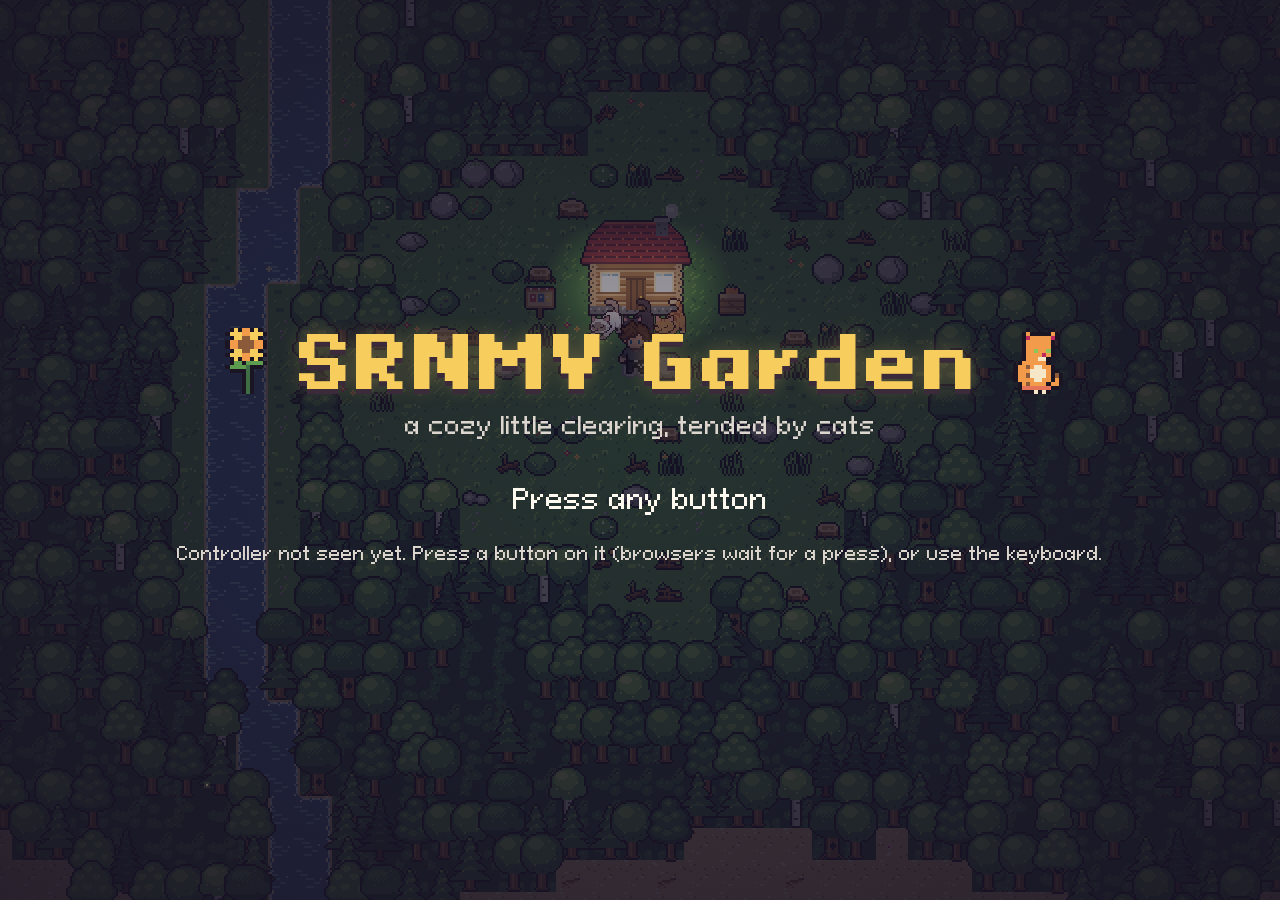
==== index.html @ e8fd150c "Fishing rod tool (needed to cast off the dock); every tool upgrades Basic -> Copper -> Silver -> Gol" ====
<!doctype html>
<html lang="en">
<head>
  <meta charset="utf-8">
  <meta name="viewport" content="width=device-width, initial-scale=1">
  <title>SRNMV Garden</title>
  <meta name="description" content="A cozy always-on gardening idle game tended by cats.">
  <meta name="theme-color" content="#1a1423">
  <link rel="icon" href="data:image/svg+xml,%3Csvg xmlns='http://www.w3.org/2000/svg' viewBox='0 0 16 16'%3E%3Crect width='16' height='16' fill='%235d9b4f'/%3E%3Ccircle cx='8' cy='6' r='4' fill='%23f7cd5d'/%3E%3Crect x='7' y='9' width='2' height='6' fill='%233f6e46'/%3E%3C/svg%3E">
  <link rel="preload" href="fonts/PixeloidSans.ttf" as="font" type="font/ttf" crossorigin>
  <!--version:start-->
  <meta name="game-version" content="2026.11.17-0043">
  <link rel="stylesheet" href="css/style.css?v=2026.11.17-0043">
  <script type="importmap">{"imports":{"./js/audio.js":"./js/audio.js?v=2026.11.17-0043","./js/bugs.js":"./js/bugs.js?v=2026.11.17-0043","./js/catbrain.js":"./js/catbrain.js?v=2026.11.17-0043","./js/cats.js":"./js/cats.js?v=2026.11.17-0043","./js/data.js":"./js/data.js?v=2026.11.17-0043","./js/daytime.js":"./js/daytime.js?v=2026.11.17-0043","./js/decorations.js":"./js/decorations.js?v=2026.11.17-0043","./js/economy.js":"./js/economy.js?v=2026.11.17-0043","./js/farm.js":"./js/farm.js?v=2026.11.17-0043","./js/fishing.js":"./js/fishing.js?v=2026.11.17-0043","./js/game.js":"./js/game.js?v=2026.11.17-0043","./js/input.js":"./js/input.js?v=2026.11.17-0043","./js/interior.js":"./js/interior.js?v=2026.11.17-0043","./js/inventory.js":"./js/inventory.js?v=2026.11.17-0043","./js/jobs.js":"./js/jobs.js?v=2026.11.17-0043","./js/main.js":"./js/main.js?v=2026.11.17-0043","./js/menus.js":"./js/menus.js?v=2026.11.17-0043","./js/modes.js":"./js/modes.js?v=2026.11.17-0043","./js/orchard.js":"./js/orchard.js?v=2026.11.17-0043","./js/particles.js":"./js/particles.js?v=2026.11.17-0043","./js/player.js":"./js/player.js?v=2026.11.17-0043","./js/render.js":"./js/render.js?v=2026.11.17-0043","./js/spirits.js":"./js/spirits.js?v=2026.11.17-0043","./js/sprites.js":"./js/sprites.js?v=2026.11.17-0043","./js/state.js":"./js/state.js?v=2026.11.17-0043","./js/tools.js":"./js/tools.js?v=2026.11.17-0043","./js/ui.js":"./js/ui.js?v=2026.11.17-0043","./js/weather.js":"./js/weather.js?v=2026.11.17-0043","./js/workshop.js":"./js/workshop.js?v=2026.11.17-0043","./js/world.js":"./js/world.js?v=2026.11.17-0043"}}</script>
  <!--version:end-->
</head>
<body>
  <div id="game">
    <canvas id="screen"></canvas>
    <div id="ui">
      <div id="hud" class="hidden">
        <div id="hud-res" class="panel hud-tl"></div>
        <div id="hud-clock" class="panel hud-tr"></div>
        <div id="hud-tool" class="panel hud-bl"></div>
        <div id="hud-cats" class="panel hud-br"></div>
      </div>
      <div id="toasts"></div>
      <div id="banner" class="panel"></div>
      <div id="modepanel" class="panel"></div>
      <div id="tooltip" class="panel"></div>
      <div id="menus"></div>
      <div id="card"></div>
      <div id="title" class="show"><div class="title-box"><h1>SRNMV Garden</h1><p class="press">Loading...</p></div></div>
      <div id="padtest" class="panel"></div>
    </div>
  </div>
  <script type="module" src="js/main.js?v=2026.11.17-0043"></script>
</body>
</html>
---- css/style.css ----
@font-face { font-family: 'Pixeloid Sans'; src: url('../fonts/PixeloidSans.ttf') format('truetype'); font-weight: 400; font-display: block; }
@font-face { font-family: 'Pixeloid Sans'; src: url('../fonts/PixeloidSans-Bold.ttf') format('truetype'); font-weight: 700; font-display: block; }
:root {
  --ink: #fffaf0; --muted: #dcd6cf; --panel: rgba(30, 22, 38, 0.88); --edge: #8a5a3b; --edge2: #e0b98a;
  --hi: #f7cd5d; --good: #8cc65a; --bad: #e5735a; --blue: #7fb3d5;
  --common: #b3aeb0; --uncommon: #8cc65a; --rare: #7fb3d5; --legendary: #f29b4b; --mystical: #c89bd8;
}
* { box-sizing: border-box; }
html { font-size: clamp(13px, 2.15vh, 48px); }
html, body { margin: 0; height: 100%; background: #1a1423; color: var(--ink); overflow: hidden; }
body { font-family: 'Pixeloid Sans', ui-monospace, 'Courier New', monospace; line-height: 1.25; -webkit-font-smoothing: antialiased; user-select: none; }
#game { position: fixed; inset: 0; display: grid; place-items: center; }
#screen { image-rendering: pixelated; image-rendering: crisp-edges; display: block; }
#ui { position: fixed; inset: 0; pointer-events: none; }
b { color: var(--hi); font-weight: 700; }
small { display: block; color: var(--muted); font-size: 0.78em; }
.muted { color: var(--muted); }

.panel { background: var(--panel); border: 0.14rem solid var(--edge); box-shadow: 0 0 0 0.14rem rgba(26, 20, 35, 0.6), 0 0.4rem 1rem rgba(0, 0, 0, 0.35); border-radius: 0.45rem; padding: 0.45rem 0.7rem; }
.ico { width: 1.5em; height: 1.5em; object-fit: contain; image-rendering: pixelated; vertical-align: middle; flex: none; }
.ico.sm { width: 1.05em; height: 1.05em; }
.ico.big { width: 2.6em; height: 2.6em; }
.ico.huge { width: 7em; height: 7em; }
.ico.logo { width: 3.4em; height: 3.4em; }
.ico.portrait { width: 1.9em; height: 1.9em; }
.ico.portrait.tall { width: 1.6em; height: 2.4em; }

/* button glyphs */
.btn { display: inline-flex; align-items: center; justify-content: center; min-width: 1.35em; height: 1.35em; padding: 0 0.25em; border-radius: 0.7em; font-size: 0.8em; font-weight: 700; margin: 0 0.15em; background: #4d4a52; color: #fff; border: 0.1em solid rgba(0,0,0,0.4); vertical-align: 0.08em; }
.btn.a { background: #5d9b4f; } .btn.b { background: #b8434a; } .btn.x { background: #4a6fa5; } .btn.y { background: #c79a2c; }
.btn.key { border-radius: 0.25em; background: #f6e7c8; color: #3b2a3a; }

/* HUD */
#hud { position: absolute; inset: 0; transition: opacity 1.4s ease; }
#hud.hidden { opacity: 0; }
.hud-tl, .hud-tr, .hud-bl, .hud-br { position: absolute; }
.hud-tl { top: 1.1rem; left: 1.1rem; display: flex; gap: 0.9rem; font-size: 1.1rem; }
.hud-tl span { display: inline-flex; align-items: center; gap: 0.25rem; }
.hud-tr { top: 1.1rem; right: 1.1rem; text-align: right; min-width: 9rem; }
.hud-tr .clock { font-size: 1.45rem; color: var(--hi); }
.hud-tr .phase { color: var(--muted); font-size: 0.85rem; }
.hud-tr .weather-hud { color: var(--muted); font-size: 0.85rem; display: flex; align-items: center; justify-content: flex-end; gap: 0.3em; }
.who-hud { display: flex; align-items: center; justify-content: flex-end; gap: 0.3rem; margin-top: 0.2rem; }
.hud-bl { bottom: 1.1rem; left: 1.1rem; display: flex; flex-direction: column; gap: 0.25rem; font-size: 0.9rem; }
.hud-bl .slot { display: flex; align-items: center; gap: 0.4rem; }
.hud-br { bottom: 1.1rem; right: 1.1rem; display: flex; flex-direction: column; gap: 0.3rem; min-width: 13rem; max-width: 22rem; font-size: 0.9rem; }
.cat-row { display: flex; align-items: center; gap: 0.5rem; }

/* toasts, banner, tooltip, mode panel */
#toasts { position: absolute; top: 1.1rem; left: 50%; transform: translateX(-50%); display: flex; flex-direction: column; align-items: center; gap: 0.35rem; }
.toast { display: flex; align-items: center; gap: 0.45rem; background: var(--panel); border: 0.12rem solid var(--edge2); border-radius: 0.4rem; padding: 0.3rem 0.7rem; font-size: 0.95rem; animation: pop 0.25s ease-out; transition: opacity 0.6s, transform 0.6s; }
.toast.out { opacity: 0; transform: translateY(-0.5rem); }
@keyframes pop { from { opacity: 0; transform: translateY(-0.6rem) scale(0.95); } }
#banner { position: absolute; top: 5.5rem; left: 50%; transform: translate(-50%, -1rem); opacity: 0; transition: opacity 0.6s, transform 0.6s; display: flex; align-items: center; gap: 0.7rem; font-size: 1.25rem; border-color: var(--good); }
#banner.show { opacity: 1; transform: translate(-50%, 0); }
#banner small { font-size: 0.75em; }
#tooltip { position: absolute; bottom: 1.1rem; left: 50%; transform: translateX(-50%); opacity: 0; transition: opacity 0.3s; max-width: 40rem; text-align: center; font-size: 1rem; }
#tooltip.show { opacity: 1; }
#modepanel { position: absolute; bottom: 4.8rem; left: 50%; transform: translateX(-50%); display: none; text-align: center; border-color: var(--hi); }
#modepanel.show { display: block; }
.mp-title { color: var(--hi); font-size: 1.15rem; }
.mp-help, .mp-keys { font-size: 0.9rem; color: var(--muted); margin-top: 0.2rem; }
.tabs { display: flex; gap: 0.3rem; justify-content: center; align-items: center; margin-top: 0.3rem; }
.tab { padding: 0.1rem 0.5rem; border-radius: 0.3rem; background: rgba(255,255,255,0.06); color: var(--muted); }
.tab.on { background: var(--hi); color: #3b2a3a; }

/* menus */
#menus { position: absolute; inset: 0; display: grid; place-items: center; pointer-events: auto; }
#menus:empty { display: none; }
.menu { width: min(36rem, 92vw); max-height: 86vh; display: flex; flex-direction: column; background: rgba(30, 22, 38, 0.95); border: 0.18rem solid var(--edge2); border-radius: 0.6rem; box-shadow: 0 0 0 0.2rem #3b2a3a, 0 1rem 3rem rgba(0,0,0,0.5); animation: pop 0.18s ease-out; }
.menu.no-anim { animation: none; }
.menu.wide { width: min(46rem, 94vw); }
.menu.small { width: min(28rem, 90vw); }
.menu.almanac { width: min(60rem, 96vw); }
.menu.osk { width: min(40rem, 94vw); }
.menu-title { display: flex; align-items: center; gap: 0.5rem; padding: 0.7rem 1rem 0.4rem; font-size: 1.45rem; color: var(--hi); }
.menu-sub { padding: 0 1rem 0.5rem; color: var(--muted); font-size: 0.9rem; }
.menu-body { display: flex; min-height: 0; flex: 1; }
.menu-items { overflow-y: auto; padding: 0.3rem 0.5rem; flex: 1; scrollbar-width: none; }
.menu-items.grid { display: grid; grid-template-columns: repeat(var(--cols), 1fr); gap: 0.35rem; align-content: start; }
.mi { display: flex; align-items: center; gap: 0.6rem; padding: 0.4rem 0.6rem; border-radius: 0.35rem; border: 0.12rem solid transparent; font-size: 1.05rem; cursor: pointer; }
.mi .lbl { flex: 1; }
.mi .right { color: var(--muted); display: inline-flex; align-items: center; gap: 0.3rem; white-space: nowrap; }
.mi.sel { background: rgba(247, 205, 93, 0.16); border-color: var(--hi); }
.mi.sel .right { color: var(--ink); }
.mi.dis { opacity: 0.5; }
.mi.hdr { color: var(--edge2); font-size: 0.82rem; text-transform: uppercase; letter-spacing: 0.08em; padding: 0.7rem 0.6rem 0.15rem; cursor: default; }
.mi.danger .lbl { color: var(--bad); }
.mi.big-ico .ico { width: 3em; height: 3em; }
.grid .mi { flex-direction: column; text-align: center; gap: 0.2rem; font-size: 0.8rem; padding: 0.4rem 0.2rem; }
.grid .mi .ico { width: 2.6em; height: 2.6em; }
.osk .grid .mi { font-size: 1.15rem; padding: 0.35rem 0; }
.osk .mi.ok { color: var(--good); }
.osk-text { font-size: 1.4rem; color: var(--ink); background: rgba(0,0,0,0.3); padding: 0.3rem 0.6rem; border-radius: 0.3rem; min-height: 2rem; }
.caret { animation: blink 1s steps(2) infinite; color: var(--hi); }
.menu-detail { width: 40%; padding: 0.6rem 1rem; border-left: 0.12rem solid rgba(224, 185, 138, 0.3); font-size: 0.95rem; overflow-y: auto; }
.menu-detail p { margin: 0.4rem 0; }
.menu-detail .hint { color: var(--muted); font-style: italic; }
.al-name { font-size: 1.4rem; color: var(--hi); margin: 0.3rem 0; }
.al-row { display: flex; gap: 0.2rem; }
.menu-foot { padding: 0.5rem 1rem 0.7rem; color: var(--muted); font-size: 0.85rem; border-top: 0.12rem solid rgba(224, 185, 138, 0.2); }
.bar { display: inline-block; width: 4.5rem; height: 0.55rem; background: rgba(255,255,255,0.12); border-radius: 0.3rem; overflow: hidden; vertical-align: middle; }
.bar span { display: block; height: 100%; background: var(--good); }
.cost { display: inline-flex; align-items: center; gap: 0.1rem; margin-left: 0.3rem; }
.cost.short { color: var(--bad); }
.rar { display: inline-block; padding: 0.05rem 0.45rem; border-radius: 0.3rem; font-size: 0.8rem; color: #1a1423; }
.rar-common { background: var(--common); } .rar-uncommon { background: var(--uncommon); } .rar-rare { background: var(--rare); } .rar-legendary { background: var(--legendary); } .rar-mystical { background: var(--mystical); }
.rar-b-common { border-color: rgba(179,174,176,0.35); } .rar-b-uncommon { border-color: rgba(140,198,90,0.35); } .rar-b-rare { border-color: rgba(127,179,213,0.4); } .rar-b-legendary { border-color: rgba(242,155,75,0.45); } .rar-b-mystical { border-color: rgba(200,155,216,0.5); }
.grid .mi.sel { border-color: var(--hi); }

/* cards */
#card { position: absolute; inset: 0; display: none; place-items: center; background: rgba(15, 10, 20, 0.45); }
#card.show { display: grid; }
.card-inner { width: min(34rem, 90vw); background: rgba(30, 22, 38, 0.96); border: 0.2rem solid var(--edge2); border-radius: 0.7rem; padding: 1.2rem 1.5rem; text-align: center; animation: pop 0.3s ease-out; box-shadow: 0 1rem 3rem rgba(0,0,0,0.5); }
.card-inner h2 { color: var(--hi); margin: 0.2rem 0 0.6rem; font-size: 1.7rem; }
.card-inner p { margin: 0.5rem 0; display: flex; align-items: center; justify-content: center; gap: 0.5rem; flex-wrap: wrap; }
.away .card-inner p { display: block; text-align: left; }
.away .card-inner p .ico { margin-right: 0.3rem; }
.away .card-inner p.muted { text-align: center; }
.card-foot { margin-top: 1rem; color: var(--muted); font-size: 0.9rem; }
.discover .card-inner { border-color: var(--hi); }
.disc { animation: bounce 1.2s ease-in-out infinite; }
.disc-name { font-size: 2rem; margin-bottom: 0.4rem; }
@keyframes bounce { 50% { transform: translateY(-0.4rem); } }

/* title */
#title { position: absolute; inset: 0; display: none; place-items: center; background: radial-gradient(ellipse at center, rgba(26, 20, 35, 0.35), rgba(26, 20, 35, 0.8)); }
#title.show { display: grid; }
.title-box { text-align: center; }
.title-logo { display: flex; align-items: center; justify-content: center; gap: 1rem; }
.title-box h1 { font-size: 3.6rem; margin: 0; color: var(--hi); text-shadow: 0 0.25rem 0 #3b2a3a, 0 0 1rem rgba(247, 205, 93, 0.3); letter-spacing: 0.05em; }
.title-box h2 { font-size: 2.2rem; color: var(--hi); margin: 0 0 1rem; }
.tagline { font-size: 1.2rem; color: var(--muted); margin-top: 0.3rem; }
.press { font-size: 1.4rem; margin-top: 2.2rem; }
.blink { animation: blink 1.6s ease-in-out infinite; }
@keyframes blink { 50% { opacity: 0.35; } }
.padstatus { color: var(--muted); font-size: 0.9rem; margin-top: 1rem; }
.who { display: flex; gap: 2rem; justify-content: center; }
.who-card { padding: 1rem 1.6rem; border-radius: 0.6rem; border: 0.2rem solid transparent; background: var(--panel); transition: transform 0.2s; }
.who-card .ico.portrait.tall { width: 5.3rem; height: 8rem; }
.who-card.sel { border-color: var(--hi); transform: scale(1.08); }
.who-name { font-size: 1.4rem; margin-top: 0.4rem; }

#padtest { position: absolute; left: 50%; top: 40%; transform: translateX(-50%); display: none; font-size: 0.9rem; }
#padtest.show { display: block; }

.panel:empty { display: none; }
.mi.cant .right { opacity: 0.55; }
.letter { font-style: italic; line-height: 1.5; display: block !important; }

/* inventory and chest: a toolbar row, then a grid of item slots */
.menu.inventory { width: min(66rem, 96vw); }
.inventory .menu-items.grid { gap: 0.4rem; }
.inventory .grid .mi { aspect-ratio: 1; position: relative; justify-content: center; padding: 0.2rem; background: rgba(0, 0, 0, 0.2); border-color: rgba(255, 255, 255, 0.07); }
.inventory .grid .mi .ico { width: 3.2em; height: 3.2em; }
.inventory .grid .mi .lbl { flex: none; }
.inventory .mi .cnt { position: absolute; right: 0.35rem; bottom: 0.2rem; font-size: 0.9rem; color: var(--ink); text-shadow: 0 0.1rem 0 #000, 0 -0.1rem 0 #000, 0.1rem 0 0 #000, -0.1rem 0 0 #000; }
.inventory .mi.blank { background: rgba(0, 0, 0, 0.12); border: 0.12rem dashed rgba(255, 255, 255, 0.07); cursor: default; }
.inventory .mi.gap { visibility: hidden; }
.inventory .mi.tool { background: rgba(247, 205, 93, 0.09); border-color: rgba(247, 205, 93, 0.25); }
.inventory .mi.tool.equipped { border-color: var(--good); background: rgba(140, 198, 90, 0.18); }
.inventory .mi.tool.equipped::after { content: 'equipped'; position: absolute; bottom: 0.15rem; left: 0; right: 0; font-size: 0.65rem; color: var(--good); }
.inventory .grid .mi.sel { border-color: var(--hi); background: rgba(247, 205, 93, 0.2); }
.inv-detail .ico.huge { width: 4.5em; height: 4.5em; }
.inv-detail h3 { margin: 0.3rem 0; color: var(--hi); }
.inv-detail p { margin: 0.25rem 0; }
.inv-detail .muted { color: var(--muted); font-size: 0.9rem; }
.inv-detail .act { color: var(--good); }
.inventory .mi .pips { position: absolute; top: 0.2rem; right: 0.35rem; font-size: 0.7rem; letter-spacing: -0.05em; }
.inventory .mi.tool.lv1 .pips { color: #e0915a; }
.inventory .mi.tool.lv2 .pips { color: #dcd6cf; }
.inventory .mi.tool.lv3 .pips { color: #f7cd5d; }
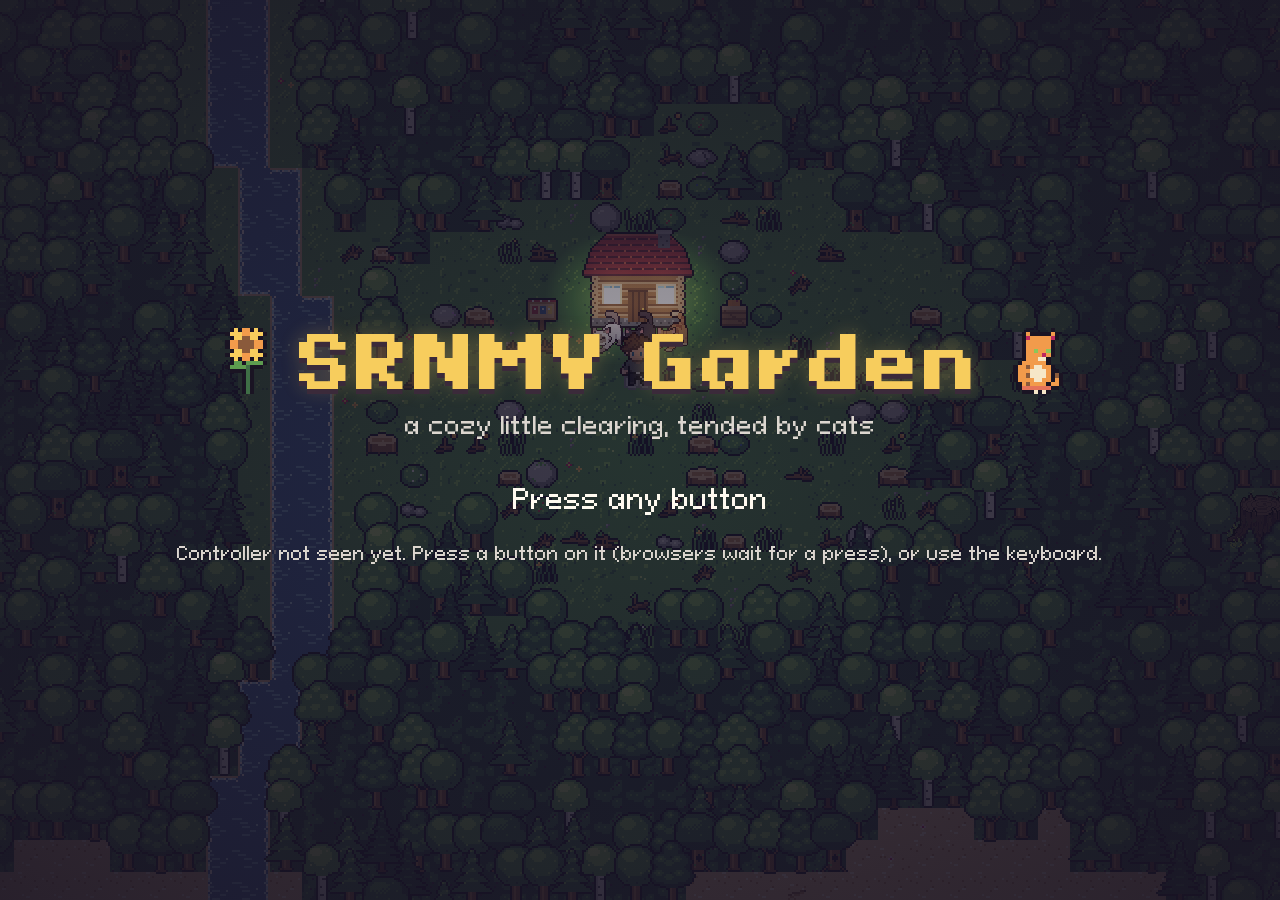
==== commit a2992ae0: "Tool art from the tool sheet, with a picture per upgrade level (hands don't upgrade); your character" ====
--- a/index.html
+++ b/index.html
@@ -9,9 +9,9 @@
   <link rel="icon" href="data:image/svg+xml,%3Csvg xmlns='http://www.w3.org/2000/svg' viewBox='0 0 16 16'%3E%3Crect width='16' height='16' fill='%235d9b4f'/%3E%3Ccircle cx='8' cy='6' r='4' fill='%23f7cd5d'/%3E%3Crect x='7' y='9' width='2' height='6' fill='%233f6e46'/%3E%3C/svg%3E">
   <link rel="preload" href="fonts/PixeloidSans.ttf" as="font" type="font/ttf" crossorigin>
   <!--version:start-->
-  <meta name="game-version" content="2026.11.17-0043">
-  <link rel="stylesheet" href="css/style.css?v=2026.11.17-0043">
-  <script type="importmap">{"imports":{"./js/audio.js":"./js/audio.js?v=2026.11.17-0043","./js/bugs.js":"./js/bugs.js?v=2026.11.17-0043","./js/catbrain.js":"./js/catbrain.js?v=2026.11.17-0043","./js/cats.js":"./js/cats.js?v=2026.11.17-0043","./js/data.js":"./js/data.js?v=2026.11.17-0043","./js/daytime.js":"./js/daytime.js?v=2026.11.17-0043","./js/decorations.js":"./js/decorations.js?v=2026.11.17-0043","./js/economy.js":"./js/economy.js?v=2026.11.17-0043","./js/farm.js":"./js/farm.js?v=2026.11.17-0043","./js/fishing.js":"./js/fishing.js?v=2026.11.17-0043","./js/game.js":"./js/game.js?v=2026.11.17-0043","./js/input.js":"./js/input.js?v=2026.11.17-0043","./js/interior.js":"./js/interior.js?v=2026.11.17-0043","./js/inventory.js":"./js/inventory.js?v=2026.11.17-0043","./js/jobs.js":"./js/jobs.js?v=2026.11.17-0043","./js/main.js":"./js/main.js?v=2026.11.17-0043","./js/menus.js":"./js/menus.js?v=2026.11.17-0043","./js/modes.js":"./js/modes.js?v=2026.11.17-0043","./js/orchard.js":"./js/orchard.js?v=2026.11.17-0043","./js/particles.js":"./js/particles.js?v=2026.11.17-0043","./js/player.js":"./js/player.js?v=2026.11.17-0043","./js/render.js":"./js/render.js?v=2026.11.17-0043","./js/spirits.js":"./js/spirits.js?v=2026.11.17-0043","./js/sprites.js":"./js/sprites.js?v=2026.11.17-0043","./js/state.js":"./js/state.js?v=2026.11.17-0043","./js/tools.js":"./js/tools.js?v=2026.11.17-0043","./js/ui.js":"./js/ui.js?v=2026.11.17-0043","./js/weather.js":"./js/weather.js?v=2026.11.17-0043","./js/workshop.js":"./js/workshop.js?v=2026.11.17-0043","./js/world.js":"./js/world.js?v=2026.11.17-0043"}}</script>
+  <meta name="game-version" content="2026.11.17-0233">
+  <link rel="stylesheet" href="css/style.css?v=2026.11.17-0233">
+  <script type="importmap">{"imports":{"./js/audio.js":"./js/audio.js?v=2026.11.17-0233","./js/bugs.js":"./js/bugs.js?v=2026.11.17-0233","./js/catbrain.js":"./js/catbrain.js?v=2026.11.17-0233","./js/cats.js":"./js/cats.js?v=2026.11.17-0233","./js/data.js":"./js/data.js?v=2026.11.17-0233","./js/daytime.js":"./js/daytime.js?v=2026.11.17-0233","./js/decorations.js":"./js/decorations.js?v=2026.11.17-0233","./js/economy.js":"./js/economy.js?v=2026.11.17-0233","./js/farm.js":"./js/farm.js?v=2026.11.17-0233","./js/fishing.js":"./js/fishing.js?v=2026.11.17-0233","./js/game.js":"./js/game.js?v=2026.11.17-0233","./js/input.js":"./js/input.js?v=2026.11.17-0233","./js/interior.js":"./js/interior.js?v=2026.11.17-0233","./js/inventory.js":"./js/inventory.js?v=2026.11.17-0233","./js/jobs.js":"./js/jobs.js?v=2026.11.17-0233","./js/main.js":"./js/main.js?v=2026.11.17-0233","./js/menus.js":"./js/menus.js?v=2026.11.17-0233","./js/modes.js":"./js/modes.js?v=2026.11.17-0233","./js/orchard.js":"./js/orchard.js?v=2026.11.17-0233","./js/particles.js":"./js/particles.js?v=2026.11.17-0233","./js/player.js":"./js/player.js?v=2026.11.17-0233","./js/render.js":"./js/render.js?v=2026.11.17-0233","./js/spirits.js":"./js/spirits.js?v=2026.11.17-0233","./js/sprites.js":"./js/sprites.js?v=2026.11.17-0233","./js/state.js":"./js/state.js?v=2026.11.17-0233","./js/tools.js":"./js/tools.js?v=2026.11.17-0233","./js/ui.js":"./js/ui.js?v=2026.11.17-0233","./js/weather.js":"./js/weather.js?v=2026.11.17-0233","./js/workshop.js":"./js/workshop.js?v=2026.11.17-0233","./js/world.js":"./js/world.js?v=2026.11.17-0233"}}</script>
   <!--version:end-->
 </head>
 <body>
@@ -34,6 +34,6 @@
       <div id="padtest" class="panel"></div>
     </div>
   </div>
-  <script type="module" src="js/main.js?v=2026.11.17-0043"></script>
+  <script type="module" src="js/main.js?v=2026.11.17-0233"></script>
 </body>
 </html>
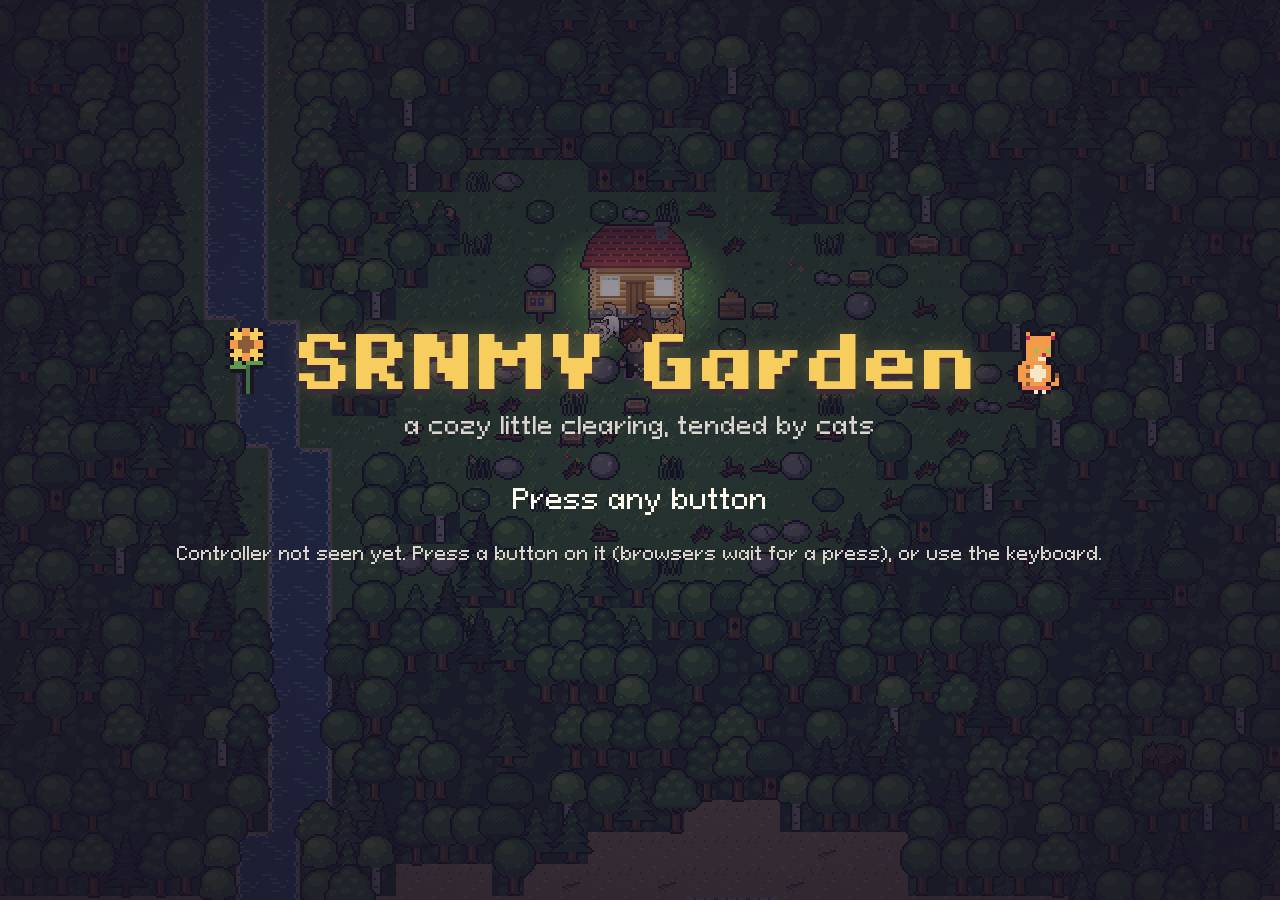
==== commit 498ed48c: "Players no longer carry the equipped tool; the original work animation is back (tool icons and upgra" ====
--- a/index.html
+++ b/index.html
@@ -9,9 +9,9 @@
   <link rel="icon" href="data:image/svg+xml,%3Csvg xmlns='http://www.w3.org/2000/svg' viewBox='0 0 16 16'%3E%3Crect width='16' height='16' fill='%235d9b4f'/%3E%3Ccircle cx='8' cy='6' r='4' fill='%23f7cd5d'/%3E%3Crect x='7' y='9' width='2' height='6' fill='%233f6e46'/%3E%3C/svg%3E">
   <link rel="preload" href="fonts/PixeloidSans.ttf" as="font" type="font/ttf" crossorigin>
   <!--version:start-->
-  <meta name="game-version" content="2026.11.17-0233">
-  <link rel="stylesheet" href="css/style.css?v=2026.11.17-0233">
-  <script type="importmap">{"imports":{"./js/audio.js":"./js/audio.js?v=2026.11.17-0233","./js/bugs.js":"./js/bugs.js?v=2026.11.17-0233","./js/catbrain.js":"./js/catbrain.js?v=2026.11.17-0233","./js/cats.js":"./js/cats.js?v=2026.11.17-0233","./js/data.js":"./js/data.js?v=2026.11.17-0233","./js/daytime.js":"./js/daytime.js?v=2026.11.17-0233","./js/decorations.js":"./js/decorations.js?v=2026.11.17-0233","./js/economy.js":"./js/economy.js?v=2026.11.17-0233","./js/farm.js":"./js/farm.js?v=2026.11.17-0233","./js/fishing.js":"./js/fishing.js?v=2026.11.17-0233","./js/game.js":"./js/game.js?v=2026.11.17-0233","./js/input.js":"./js/input.js?v=2026.11.17-0233","./js/interior.js":"./js/interior.js?v=2026.11.17-0233","./js/inventory.js":"./js/inventory.js?v=2026.11.17-0233","./js/jobs.js":"./js/jobs.js?v=2026.11.17-0233","./js/main.js":"./js/main.js?v=2026.11.17-0233","./js/menus.js":"./js/menus.js?v=2026.11.17-0233","./js/modes.js":"./js/modes.js?v=2026.11.17-0233","./js/orchard.js":"./js/orchard.js?v=2026.11.17-0233","./js/particles.js":"./js/particles.js?v=2026.11.17-0233","./js/player.js":"./js/player.js?v=2026.11.17-0233","./js/render.js":"./js/render.js?v=2026.11.17-0233","./js/spirits.js":"./js/spirits.js?v=2026.11.17-0233","./js/sprites.js":"./js/sprites.js?v=2026.11.17-0233","./js/state.js":"./js/state.js?v=2026.11.17-0233","./js/tools.js":"./js/tools.js?v=2026.11.17-0233","./js/ui.js":"./js/ui.js?v=2026.11.17-0233","./js/weather.js":"./js/weather.js?v=2026.11.17-0233","./js/workshop.js":"./js/workshop.js?v=2026.11.17-0233","./js/world.js":"./js/world.js?v=2026.11.17-0233"}}</script>
+  <meta name="game-version" content="2026.11.17-0335">
+  <link rel="stylesheet" href="css/style.css?v=2026.11.17-0335">
+  <script type="importmap">{"imports":{"./js/audio.js":"./js/audio.js?v=2026.11.17-0335","./js/bugs.js":"./js/bugs.js?v=2026.11.17-0335","./js/catbrain.js":"./js/catbrain.js?v=2026.11.17-0335","./js/cats.js":"./js/cats.js?v=2026.11.17-0335","./js/data.js":"./js/data.js?v=2026.11.17-0335","./js/daytime.js":"./js/daytime.js?v=2026.11.17-0335","./js/decorations.js":"./js/decorations.js?v=2026.11.17-0335","./js/economy.js":"./js/economy.js?v=2026.11.17-0335","./js/farm.js":"./js/farm.js?v=2026.11.17-0335","./js/fishing.js":"./js/fishing.js?v=2026.11.17-0335","./js/game.js":"./js/game.js?v=2026.11.17-0335","./js/input.js":"./js/input.js?v=2026.11.17-0335","./js/interior.js":"./js/interior.js?v=2026.11.17-0335","./js/inventory.js":"./js/inventory.js?v=2026.11.17-0335","./js/jobs.js":"./js/jobs.js?v=2026.11.17-0335","./js/main.js":"./js/main.js?v=2026.11.17-0335","./js/menus.js":"./js/menus.js?v=2026.11.17-0335","./js/modes.js":"./js/modes.js?v=2026.11.17-0335","./js/orchard.js":"./js/orchard.js?v=2026.11.17-0335","./js/particles.js":"./js/particles.js?v=2026.11.17-0335","./js/player.js":"./js/player.js?v=2026.11.17-0335","./js/render.js":"./js/render.js?v=2026.11.17-0335","./js/spirits.js":"./js/spirits.js?v=2026.11.17-0335","./js/sprites.js":"./js/sprites.js?v=2026.11.17-0335","./js/state.js":"./js/state.js?v=2026.11.17-0335","./js/tools.js":"./js/tools.js?v=2026.11.17-0335","./js/ui.js":"./js/ui.js?v=2026.11.17-0335","./js/weather.js":"./js/weather.js?v=2026.11.17-0335","./js/workshop.js":"./js/workshop.js?v=2026.11.17-0335","./js/world.js":"./js/world.js?v=2026.11.17-0335"}}</script>
   <!--version:end-->
 </head>
 <body>
@@ -34,6 +34,6 @@
       <div id="padtest" class="panel"></div>
     </div>
   </div>
-  <script type="module" src="js/main.js?v=2026.11.17-0233"></script>
+  <script type="module" src="js/main.js?v=2026.11.17-0335"></script>
 </body>
 </html>
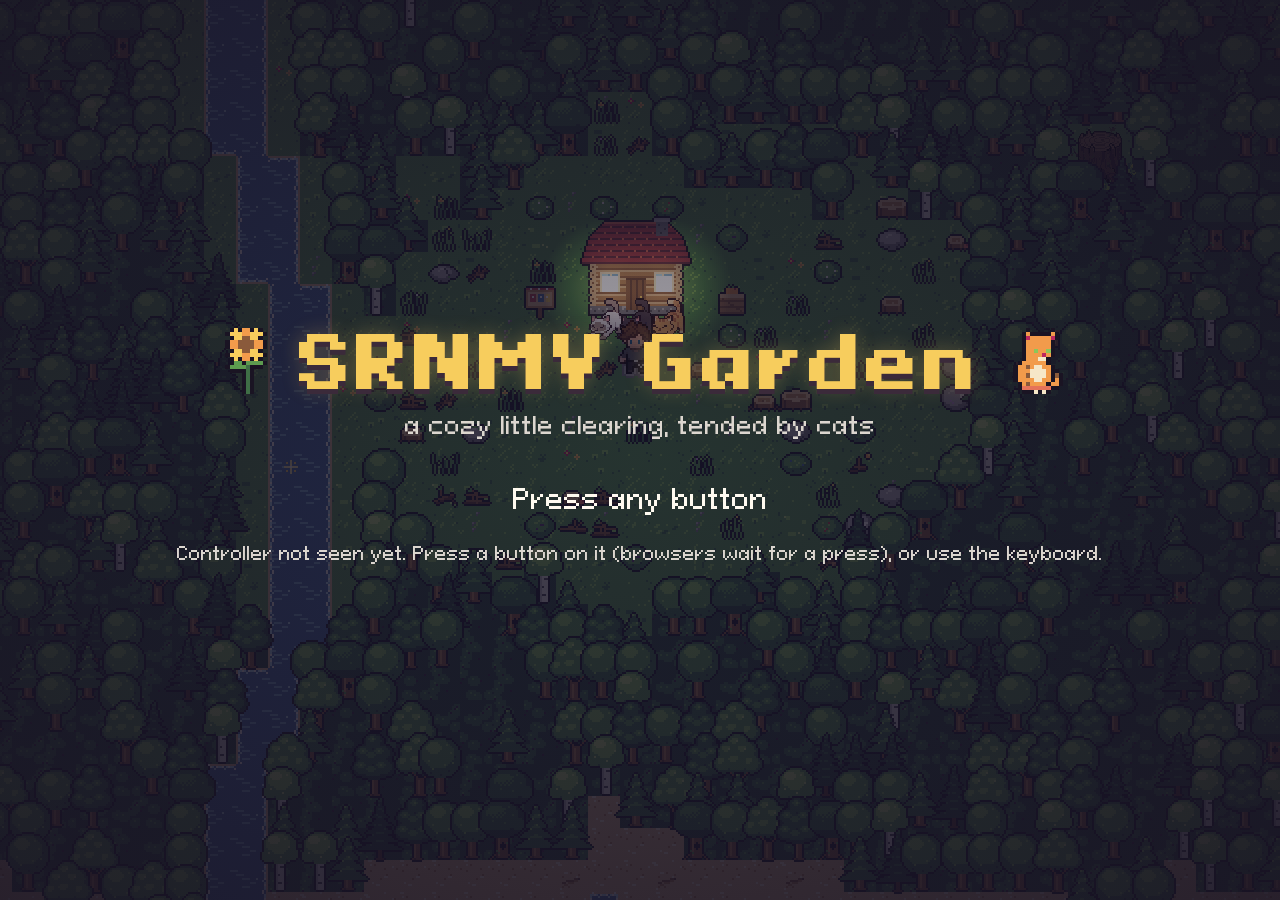
==== commit dd8f81b8: "Debug: G.cameraOverride pins the camera for screenshots Co-Authored-By: Claude Opus 5.5 <noreply@ant" ====
--- a/index.html
+++ b/index.html
@@ -9,9 +9,9 @@
   <link rel="icon" href="data:image/svg+xml,%3Csvg xmlns='http://www.w3.org/2000/svg' viewBox='0 0 16 16'%3E%3Crect width='16' height='16' fill='%235d9b4f'/%3E%3Ccircle cx='8' cy='6' r='4' fill='%23f7cd5d'/%3E%3Crect x='7' y='9' width='2' height='6' fill='%233f6e46'/%3E%3C/svg%3E">
   <link rel="preload" href="fonts/PixeloidSans.ttf" as="font" type="font/ttf" crossorigin>
   <!--version:start-->
-  <meta name="game-version" content="2026.11.17-0335">
-  <link rel="stylesheet" href="css/style.css?v=2026.11.17-0335">
-  <script type="importmap">{"imports":{"./js/audio.js":"./js/audio.js?v=2026.11.17-0335","./js/bugs.js":"./js/bugs.js?v=2026.11.17-0335","./js/catbrain.js":"./js/catbrain.js?v=2026.11.17-0335","./js/cats.js":"./js/cats.js?v=2026.11.17-0335","./js/data.js":"./js/data.js?v=2026.11.17-0335","./js/daytime.js":"./js/daytime.js?v=2026.11.17-0335","./js/decorations.js":"./js/decorations.js?v=2026.11.17-0335","./js/economy.js":"./js/economy.js?v=2026.11.17-0335","./js/farm.js":"./js/farm.js?v=2026.11.17-0335","./js/fishing.js":"./js/fishing.js?v=2026.11.17-0335","./js/game.js":"./js/game.js?v=2026.11.17-0335","./js/input.js":"./js/input.js?v=2026.11.17-0335","./js/interior.js":"./js/interior.js?v=2026.11.17-0335","./js/inventory.js":"./js/inventory.js?v=2026.11.17-0335","./js/jobs.js":"./js/jobs.js?v=2026.11.17-0335","./js/main.js":"./js/main.js?v=2026.11.17-0335","./js/menus.js":"./js/menus.js?v=2026.11.17-0335","./js/modes.js":"./js/modes.js?v=2026.11.17-0335","./js/orchard.js":"./js/orchard.js?v=2026.11.17-0335","./js/particles.js":"./js/particles.js?v=2026.11.17-0335","./js/player.js":"./js/player.js?v=2026.11.17-0335","./js/render.js":"./js/render.js?v=2026.11.17-0335","./js/spirits.js":"./js/spirits.js?v=2026.11.17-0335","./js/sprites.js":"./js/sprites.js?v=2026.11.17-0335","./js/state.js":"./js/state.js?v=2026.11.17-0335","./js/tools.js":"./js/tools.js?v=2026.11.17-0335","./js/ui.js":"./js/ui.js?v=2026.11.17-0335","./js/weather.js":"./js/weather.js?v=2026.11.17-0335","./js/workshop.js":"./js/workshop.js?v=2026.11.17-0335","./js/world.js":"./js/world.js?v=2026.11.17-0335"}}</script>
+  <meta name="game-version" content="2026.11.17-1139">
+  <link rel="stylesheet" href="css/style.css?v=2026.11.17-1139">
+  <script type="importmap">{"imports":{"./js/audio.js":"./js/audio.js?v=2026.11.17-1139","./js/bugs.js":"./js/bugs.js?v=2026.11.17-1139","./js/catbrain.js":"./js/catbrain.js?v=2026.11.17-1139","./js/cats.js":"./js/cats.js?v=2026.11.17-1139","./js/data.js":"./js/data.js?v=2026.11.17-1139","./js/daytime.js":"./js/daytime.js?v=2026.11.17-1139","./js/decorations.js":"./js/decorations.js?v=2026.11.17-1139","./js/economy.js":"./js/economy.js?v=2026.11.17-1139","./js/farm.js":"./js/farm.js?v=2026.11.17-1139","./js/fishing.js":"./js/fishing.js?v=2026.11.17-1139","./js/game.js":"./js/game.js?v=2026.11.17-1139","./js/input.js":"./js/input.js?v=2026.11.17-1139","./js/interior.js":"./js/interior.js?v=2026.11.17-1139","./js/inventory.js":"./js/inventory.js?v=2026.11.17-1139","./js/jobs.js":"./js/jobs.js?v=2026.11.17-1139","./js/main.js":"./js/main.js?v=2026.11.17-1139","./js/menus.js":"./js/menus.js?v=2026.11.17-1139","./js/modes.js":"./js/modes.js?v=2026.11.17-1139","./js/orchard.js":"./js/orchard.js?v=2026.11.17-1139","./js/particles.js":"./js/particles.js?v=2026.11.17-1139","./js/player.js":"./js/player.js?v=2026.11.17-1139","./js/render.js":"./js/render.js?v=2026.11.17-1139","./js/spirits.js":"./js/spirits.js?v=2026.11.17-1139","./js/sprites.js":"./js/sprites.js?v=2026.11.17-1139","./js/state.js":"./js/state.js?v=2026.11.17-1139","./js/tools.js":"./js/tools.js?v=2026.11.17-1139","./js/ui.js":"./js/ui.js?v=2026.11.17-1139","./js/weather.js":"./js/weather.js?v=2026.11.17-1139","./js/workshop.js":"./js/workshop.js?v=2026.11.17-1139","./js/world.js":"./js/world.js?v=2026.11.17-1139"}}</script>
   <!--version:end-->
 </head>
 <body>
@@ -34,6 +34,6 @@
       <div id="padtest" class="panel"></div>
     </div>
   </div>
-  <script type="module" src="js/main.js?v=2026.11.17-0335"></script>
+  <script type="module" src="js/main.js?v=2026.11.17-1139"></script>
 </body>
 </html>
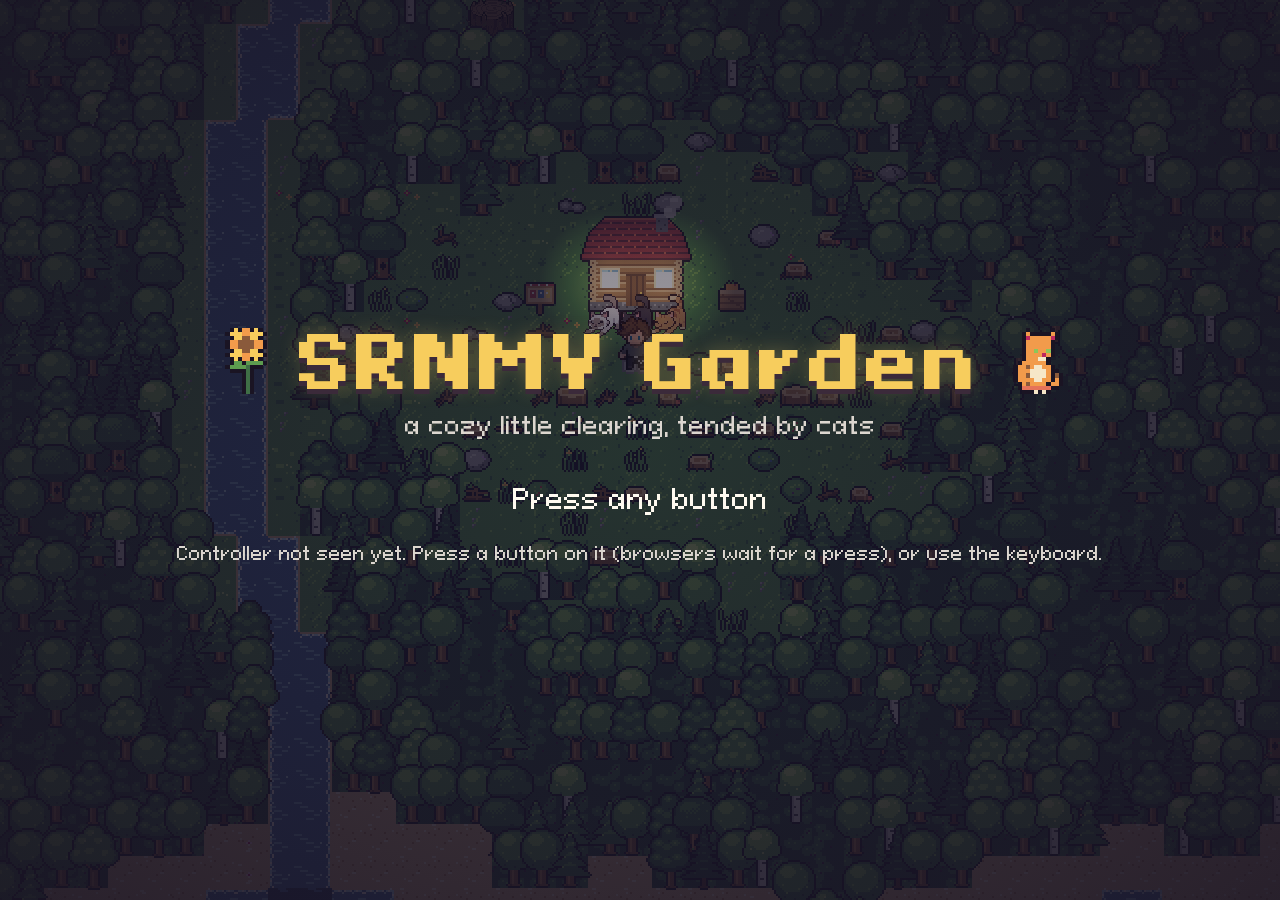
==== commit b85ad7d7: "PlayStation button labels by default (Settings toggle for Xbox); holding interact picks the right to" ====
--- a/index.html
+++ b/index.html
@@ -9,9 +9,9 @@
   <link rel="icon" href="data:image/svg+xml,%3Csvg xmlns='http://www.w3.org/2000/svg' viewBox='0 0 16 16'%3E%3Crect width='16' height='16' fill='%235d9b4f'/%3E%3Ccircle cx='8' cy='6' r='4' fill='%23f7cd5d'/%3E%3Crect x='7' y='9' width='2' height='6' fill='%233f6e46'/%3E%3C/svg%3E">
   <link rel="preload" href="fonts/PixeloidSans.ttf" as="font" type="font/ttf" crossorigin>
   <!--version:start-->
-  <meta name="game-version" content="2026.11.17-1139">
-  <link rel="stylesheet" href="css/style.css?v=2026.11.17-1139">
-  <script type="importmap">{"imports":{"./js/audio.js":"./js/audio.js?v=2026.11.17-1139","./js/bugs.js":"./js/bugs.js?v=2026.11.17-1139","./js/catbrain.js":"./js/catbrain.js?v=2026.11.17-1139","./js/cats.js":"./js/cats.js?v=2026.11.17-1139","./js/data.js":"./js/data.js?v=2026.11.17-1139","./js/daytime.js":"./js/daytime.js?v=2026.11.17-1139","./js/decorations.js":"./js/decorations.js?v=2026.11.17-1139","./js/economy.js":"./js/economy.js?v=2026.11.17-1139","./js/farm.js":"./js/farm.js?v=2026.11.17-1139","./js/fishing.js":"./js/fishing.js?v=2026.11.17-1139","./js/game.js":"./js/game.js?v=2026.11.17-1139","./js/input.js":"./js/input.js?v=2026.11.17-1139","./js/interior.js":"./js/interior.js?v=2026.11.17-1139","./js/inventory.js":"./js/inventory.js?v=2026.11.17-1139","./js/jobs.js":"./js/jobs.js?v=2026.11.17-1139","./js/main.js":"./js/main.js?v=2026.11.17-1139","./js/menus.js":"./js/menus.js?v=2026.11.17-1139","./js/modes.js":"./js/modes.js?v=2026.11.17-1139","./js/orchard.js":"./js/orchard.js?v=2026.11.17-1139","./js/particles.js":"./js/particles.js?v=2026.11.17-1139","./js/player.js":"./js/player.js?v=2026.11.17-1139","./js/render.js":"./js/render.js?v=2026.11.17-1139","./js/spirits.js":"./js/spirits.js?v=2026.11.17-1139","./js/sprites.js":"./js/sprites.js?v=2026.11.17-1139","./js/state.js":"./js/state.js?v=2026.11.17-1139","./js/tools.js":"./js/tools.js?v=2026.11.17-1139","./js/ui.js":"./js/ui.js?v=2026.11.17-1139","./js/weather.js":"./js/weather.js?v=2026.11.17-1139","./js/workshop.js":"./js/workshop.js?v=2026.11.17-1139","./js/world.js":"./js/world.js?v=2026.11.17-1139"}}</script>
+  <meta name="game-version" content="2026.11.17-1155">
+  <link rel="stylesheet" href="css/style.css?v=2026.11.17-1155">
+  <script type="importmap">{"imports":{"./js/audio.js":"./js/audio.js?v=2026.11.17-1155","./js/bugs.js":"./js/bugs.js?v=2026.11.17-1155","./js/catbrain.js":"./js/catbrain.js?v=2026.11.17-1155","./js/cats.js":"./js/cats.js?v=2026.11.17-1155","./js/data.js":"./js/data.js?v=2026.11.17-1155","./js/daytime.js":"./js/daytime.js?v=2026.11.17-1155","./js/decorations.js":"./js/decorations.js?v=2026.11.17-1155","./js/economy.js":"./js/economy.js?v=2026.11.17-1155","./js/farm.js":"./js/farm.js?v=2026.11.17-1155","./js/fishing.js":"./js/fishing.js?v=2026.11.17-1155","./js/game.js":"./js/game.js?v=2026.11.17-1155","./js/input.js":"./js/input.js?v=2026.11.17-1155","./js/interior.js":"./js/interior.js?v=2026.11.17-1155","./js/inventory.js":"./js/inventory.js?v=2026.11.17-1155","./js/jobs.js":"./js/jobs.js?v=2026.11.17-1155","./js/main.js":"./js/main.js?v=2026.11.17-1155","./js/menus.js":"./js/menus.js?v=2026.11.17-1155","./js/modes.js":"./js/modes.js?v=2026.11.17-1155","./js/orchard.js":"./js/orchard.js?v=2026.11.17-1155","./js/particles.js":"./js/particles.js?v=2026.11.17-1155","./js/player.js":"./js/player.js?v=2026.11.17-1155","./js/render.js":"./js/render.js?v=2026.11.17-1155","./js/spirits.js":"./js/spirits.js?v=2026.11.17-1155","./js/sprites.js":"./js/sprites.js?v=2026.11.17-1155","./js/state.js":"./js/state.js?v=2026.11.17-1155","./js/tools.js":"./js/tools.js?v=2026.11.17-1155","./js/ui.js":"./js/ui.js?v=2026.11.17-1155","./js/weather.js":"./js/weather.js?v=2026.11.17-1155","./js/workshop.js":"./js/workshop.js?v=2026.11.17-1155","./js/world.js":"./js/world.js?v=2026.11.17-1155"}}</script>
   <!--version:end-->
 </head>
 <body>
@@ -34,6 +34,6 @@
       <div id="padtest" class="panel"></div>
     </div>
   </div>
-  <script type="module" src="js/main.js?v=2026.11.17-1139"></script>
+  <script type="module" src="js/main.js?v=2026.11.17-1155"></script>
 </body>
 </html>
--- a/css/style.css
+++ b/css/style.css
@@ -29,6 +29,9 @@
 .btn { display: inline-flex; align-items: center; justify-content: center; min-width: 1.35em; height: 1.35em; padding: 0 0.25em; border-radius: 0.7em; font-size: 0.8em; font-weight: 700; margin: 0 0.15em; background: #4d4a52; color: #fff; border: 0.1em solid rgba(0,0,0,0.4); vertical-align: 0.08em; }
 .btn.a { background: #5d9b4f; } .btn.b { background: #b8434a; } .btn.x { background: #4a6fa5; } .btn.y { background: #c79a2c; }
 .btn.key { border-radius: 0.25em; background: #f6e7c8; color: #3b2a3a; }
+/* PlayStation face buttons: dark discs with the coloured symbols */
+.btn.ps { background: #ece8f0; font-family: system-ui, sans-serif; font-weight: 900; font-size: 1.05em; box-shadow: inset 0 -0.12em 0 rgba(0, 0, 0, 0.25); }
+.btn.ps.a { color: #2f63c9; } .btn.ps.b { color: #c8343c; } .btn.ps.x { color: #b23f97; } .btn.ps.y { color: #1e8a5f; }
 
 /* HUD */
 #hud { position: absolute; inset: 0; transition: opacity 1.4s ease; }
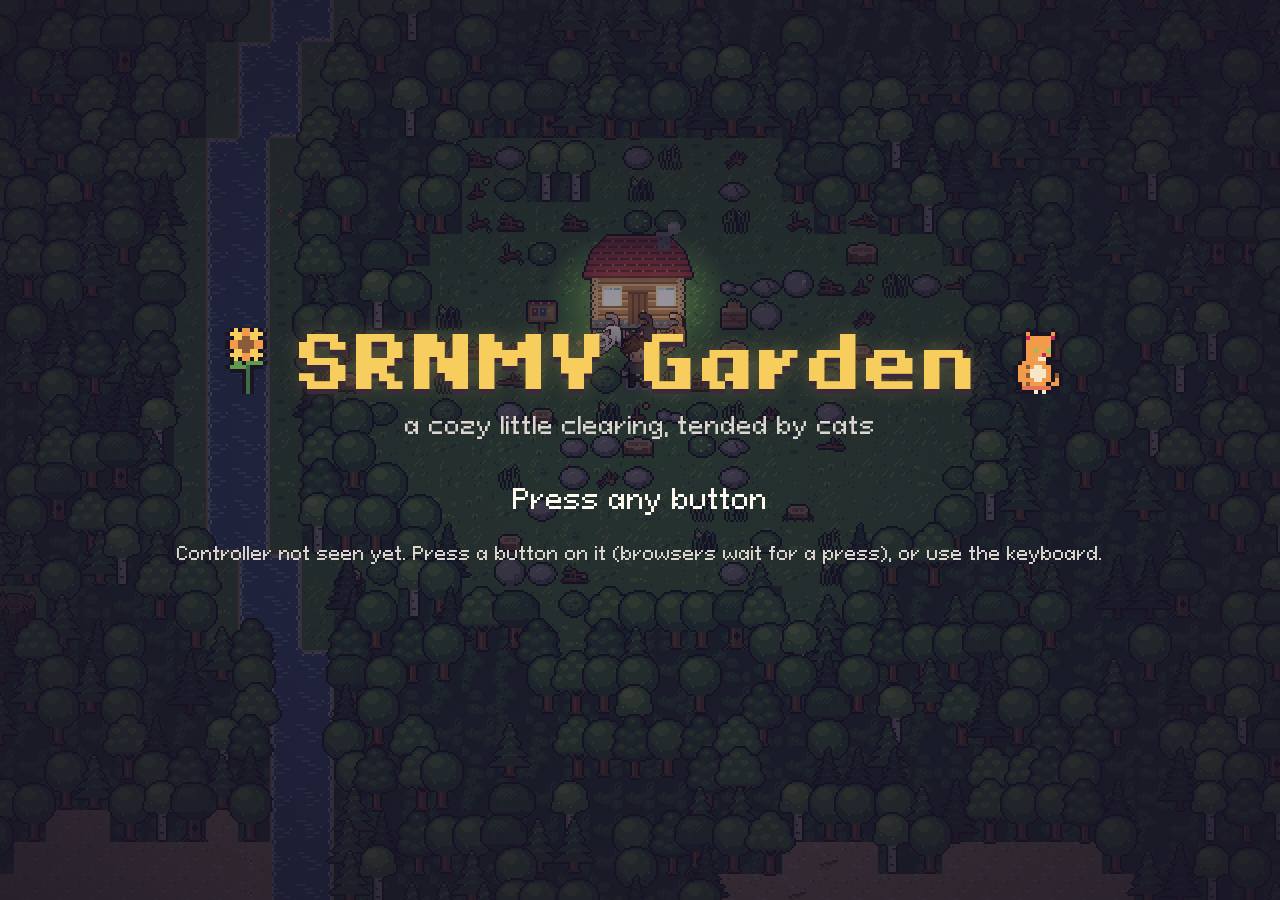
==== commit 93c71764: "Outdoor decorations use the imported decor sheet: new art for 16 existing pieces and 47 new ones (fi" ====
--- a/index.html
+++ b/index.html
@@ -9,9 +9,9 @@
   <link rel="icon" href="data:image/svg+xml,%3Csvg xmlns='http://www.w3.org/2000/svg' viewBox='0 0 16 16'%3E%3Crect width='16' height='16' fill='%235d9b4f'/%3E%3Ccircle cx='8' cy='6' r='4' fill='%23f7cd5d'/%3E%3Crect x='7' y='9' width='2' height='6' fill='%233f6e46'/%3E%3C/svg%3E">
   <link rel="preload" href="fonts/PixeloidSans.ttf" as="font" type="font/ttf" crossorigin>
   <!--version:start-->
-  <meta name="game-version" content="2026.11.17-1155">
-  <link rel="stylesheet" href="css/style.css?v=2026.11.17-1155">
-  <script type="importmap">{"imports":{"./js/audio.js":"./js/audio.js?v=2026.11.17-1155","./js/bugs.js":"./js/bugs.js?v=2026.11.17-1155","./js/catbrain.js":"./js/catbrain.js?v=2026.11.17-1155","./js/cats.js":"./js/cats.js?v=2026.11.17-1155","./js/data.js":"./js/data.js?v=2026.11.17-1155","./js/daytime.js":"./js/daytime.js?v=2026.11.17-1155","./js/decorations.js":"./js/decorations.js?v=2026.11.17-1155","./js/economy.js":"./js/economy.js?v=2026.11.17-1155","./js/farm.js":"./js/farm.js?v=2026.11.17-1155","./js/fishing.js":"./js/fishing.js?v=2026.11.17-1155","./js/game.js":"./js/game.js?v=2026.11.17-1155","./js/input.js":"./js/input.js?v=2026.11.17-1155","./js/interior.js":"./js/interior.js?v=2026.11.17-1155","./js/inventory.js":"./js/inventory.js?v=2026.11.17-1155","./js/jobs.js":"./js/jobs.js?v=2026.11.17-1155","./js/main.js":"./js/main.js?v=2026.11.17-1155","./js/menus.js":"./js/menus.js?v=2026.11.17-1155","./js/modes.js":"./js/modes.js?v=2026.11.17-1155","./js/orchard.js":"./js/orchard.js?v=2026.11.17-1155","./js/particles.js":"./js/particles.js?v=2026.11.17-1155","./js/player.js":"./js/player.js?v=2026.11.17-1155","./js/render.js":"./js/render.js?v=2026.11.17-1155","./js/spirits.js":"./js/spirits.js?v=2026.11.17-1155","./js/sprites.js":"./js/sprites.js?v=2026.11.17-1155","./js/state.js":"./js/state.js?v=2026.11.17-1155","./js/tools.js":"./js/tools.js?v=2026.11.17-1155","./js/ui.js":"./js/ui.js?v=2026.11.17-1155","./js/weather.js":"./js/weather.js?v=2026.11.17-1155","./js/workshop.js":"./js/workshop.js?v=2026.11.17-1155","./js/world.js":"./js/world.js?v=2026.11.17-1155"}}</script>
+  <meta name="game-version" content="2026.11.17-1201">
+  <link rel="stylesheet" href="css/style.css?v=2026.11.17-1201">
+  <script type="importmap">{"imports":{"./js/audio.js":"./js/audio.js?v=2026.11.17-1201","./js/bugs.js":"./js/bugs.js?v=2026.11.17-1201","./js/catbrain.js":"./js/catbrain.js?v=2026.11.17-1201","./js/cats.js":"./js/cats.js?v=2026.11.17-1201","./js/data.js":"./js/data.js?v=2026.11.17-1201","./js/daytime.js":"./js/daytime.js?v=2026.11.17-1201","./js/decorations.js":"./js/decorations.js?v=2026.11.17-1201","./js/economy.js":"./js/economy.js?v=2026.11.17-1201","./js/farm.js":"./js/farm.js?v=2026.11.17-1201","./js/fishing.js":"./js/fishing.js?v=2026.11.17-1201","./js/game.js":"./js/game.js?v=2026.11.17-1201","./js/input.js":"./js/input.js?v=2026.11.17-1201","./js/interior.js":"./js/interior.js?v=2026.11.17-1201","./js/inventory.js":"./js/inventory.js?v=2026.11.17-1201","./js/jobs.js":"./js/jobs.js?v=2026.11.17-1201","./js/main.js":"./js/main.js?v=2026.11.17-1201","./js/menus.js":"./js/menus.js?v=2026.11.17-1201","./js/modes.js":"./js/modes.js?v=2026.11.17-1201","./js/orchard.js":"./js/orchard.js?v=2026.11.17-1201","./js/particles.js":"./js/particles.js?v=2026.11.17-1201","./js/player.js":"./js/player.js?v=2026.11.17-1201","./js/render.js":"./js/render.js?v=2026.11.17-1201","./js/spirits.js":"./js/spirits.js?v=2026.11.17-1201","./js/sprites.js":"./js/sprites.js?v=2026.11.17-1201","./js/state.js":"./js/state.js?v=2026.11.17-1201","./js/tools.js":"./js/tools.js?v=2026.11.17-1201","./js/ui.js":"./js/ui.js?v=2026.11.17-1201","./js/weather.js":"./js/weather.js?v=2026.11.17-1201","./js/workshop.js":"./js/workshop.js?v=2026.11.17-1201","./js/world.js":"./js/world.js?v=2026.11.17-1201"}}</script>
   <!--version:end-->
 </head>
 <body>
@@ -34,6 +34,6 @@
       <div id="padtest" class="panel"></div>
     </div>
   </div>
-  <script type="module" src="js/main.js?v=2026.11.17-1155"></script>
+  <script type="module" src="js/main.js?v=2026.11.17-1201"></script>
 </body>
 </html>
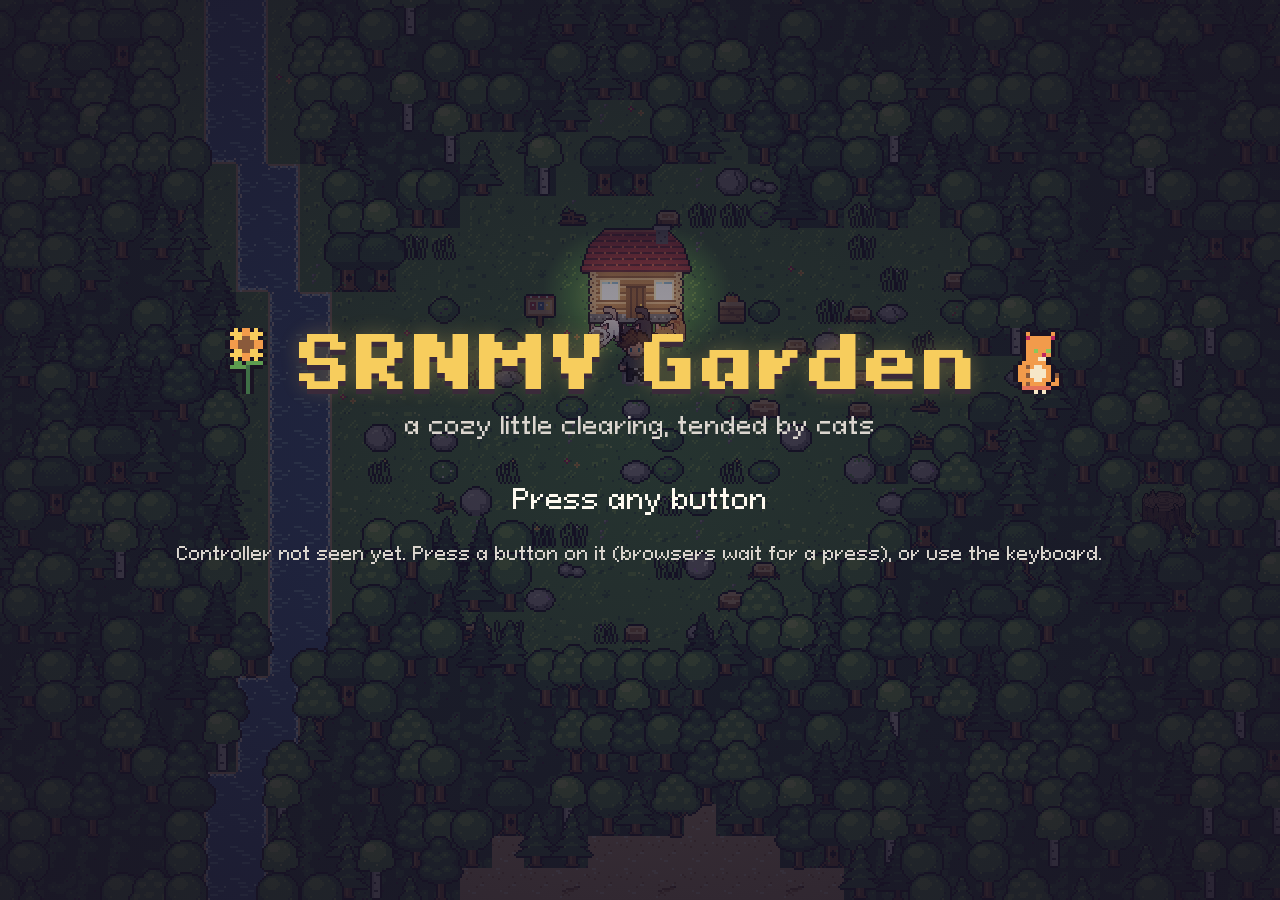
==== commit 96836399: "Lily Pond (a big 4x4 pond, alongside the others) and new round-roofed greenhouse art; fire pits only" ====
--- a/index.html
+++ b/index.html
@@ -9,9 +9,9 @@
   <link rel="icon" href="data:image/svg+xml,%3Csvg xmlns='http://www.w3.org/2000/svg' viewBox='0 0 16 16'%3E%3Crect width='16' height='16' fill='%235d9b4f'/%3E%3Ccircle cx='8' cy='6' r='4' fill='%23f7cd5d'/%3E%3Crect x='7' y='9' width='2' height='6' fill='%233f6e46'/%3E%3C/svg%3E">
   <link rel="preload" href="fonts/PixeloidSans.ttf" as="font" type="font/ttf" crossorigin>
   <!--version:start-->
-  <meta name="game-version" content="2026.11.17-1201">
-  <link rel="stylesheet" href="css/style.css?v=2026.11.17-1201">
-  <script type="importmap">{"imports":{"./js/audio.js":"./js/audio.js?v=2026.11.17-1201","./js/bugs.js":"./js/bugs.js?v=2026.11.17-1201","./js/catbrain.js":"./js/catbrain.js?v=2026.11.17-1201","./js/cats.js":"./js/cats.js?v=2026.11.17-1201","./js/data.js":"./js/data.js?v=2026.11.17-1201","./js/daytime.js":"./js/daytime.js?v=2026.11.17-1201","./js/decorations.js":"./js/decorations.js?v=2026.11.17-1201","./js/economy.js":"./js/economy.js?v=2026.11.17-1201","./js/farm.js":"./js/farm.js?v=2026.11.17-1201","./js/fishing.js":"./js/fishing.js?v=2026.11.17-1201","./js/game.js":"./js/game.js?v=2026.11.17-1201","./js/input.js":"./js/input.js?v=2026.11.17-1201","./js/interior.js":"./js/interior.js?v=2026.11.17-1201","./js/inventory.js":"./js/inventory.js?v=2026.11.17-1201","./js/jobs.js":"./js/jobs.js?v=2026.11.17-1201","./js/main.js":"./js/main.js?v=2026.11.17-1201","./js/menus.js":"./js/menus.js?v=2026.11.17-1201","./js/modes.js":"./js/modes.js?v=2026.11.17-1201","./js/orchard.js":"./js/orchard.js?v=2026.11.17-1201","./js/particles.js":"./js/particles.js?v=2026.11.17-1201","./js/player.js":"./js/player.js?v=2026.11.17-1201","./js/render.js":"./js/render.js?v=2026.11.17-1201","./js/spirits.js":"./js/spirits.js?v=2026.11.17-1201","./js/sprites.js":"./js/sprites.js?v=2026.11.17-1201","./js/state.js":"./js/state.js?v=2026.11.17-1201","./js/tools.js":"./js/tools.js?v=2026.11.17-1201","./js/ui.js":"./js/ui.js?v=2026.11.17-1201","./js/weather.js":"./js/weather.js?v=2026.11.17-1201","./js/workshop.js":"./js/workshop.js?v=2026.11.17-1201","./js/world.js":"./js/world.js?v=2026.11.17-1201"}}</script>
+  <meta name="game-version" content="2026.11.17-1204">
+  <link rel="stylesheet" href="css/style.css?v=2026.11.17-1204">
+  <script type="importmap">{"imports":{"./js/audio.js":"./js/audio.js?v=2026.11.17-1204","./js/bugs.js":"./js/bugs.js?v=2026.11.17-1204","./js/catbrain.js":"./js/catbrain.js?v=2026.11.17-1204","./js/cats.js":"./js/cats.js?v=2026.11.17-1204","./js/data.js":"./js/data.js?v=2026.11.17-1204","./js/daytime.js":"./js/daytime.js?v=2026.11.17-1204","./js/decorations.js":"./js/decorations.js?v=2026.11.17-1204","./js/economy.js":"./js/economy.js?v=2026.11.17-1204","./js/farm.js":"./js/farm.js?v=2026.11.17-1204","./js/fishing.js":"./js/fishing.js?v=2026.11.17-1204","./js/game.js":"./js/game.js?v=2026.11.17-1204","./js/input.js":"./js/input.js?v=2026.11.17-1204","./js/interior.js":"./js/interior.js?v=2026.11.17-1204","./js/inventory.js":"./js/inventory.js?v=2026.11.17-1204","./js/jobs.js":"./js/jobs.js?v=2026.11.17-1204","./js/main.js":"./js/main.js?v=2026.11.17-1204","./js/menus.js":"./js/menus.js?v=2026.11.17-1204","./js/modes.js":"./js/modes.js?v=2026.11.17-1204","./js/orchard.js":"./js/orchard.js?v=2026.11.17-1204","./js/particles.js":"./js/particles.js?v=2026.11.17-1204","./js/player.js":"./js/player.js?v=2026.11.17-1204","./js/render.js":"./js/render.js?v=2026.11.17-1204","./js/spirits.js":"./js/spirits.js?v=2026.11.17-1204","./js/sprites.js":"./js/sprites.js?v=2026.11.17-1204","./js/state.js":"./js/state.js?v=2026.11.17-1204","./js/tools.js":"./js/tools.js?v=2026.11.17-1204","./js/ui.js":"./js/ui.js?v=2026.11.17-1204","./js/weather.js":"./js/weather.js?v=2026.11.17-1204","./js/workshop.js":"./js/workshop.js?v=2026.11.17-1204","./js/world.js":"./js/world.js?v=2026.11.17-1204"}}</script>
   <!--version:end-->
 </head>
 <body>
@@ -34,6 +34,6 @@
       <div id="padtest" class="panel"></div>
     </div>
   </div>
-  <script type="module" src="js/main.js?v=2026.11.17-1201"></script>
+  <script type="module" src="js/main.js?v=2026.11.17-1204"></script>
 </body>
 </html>
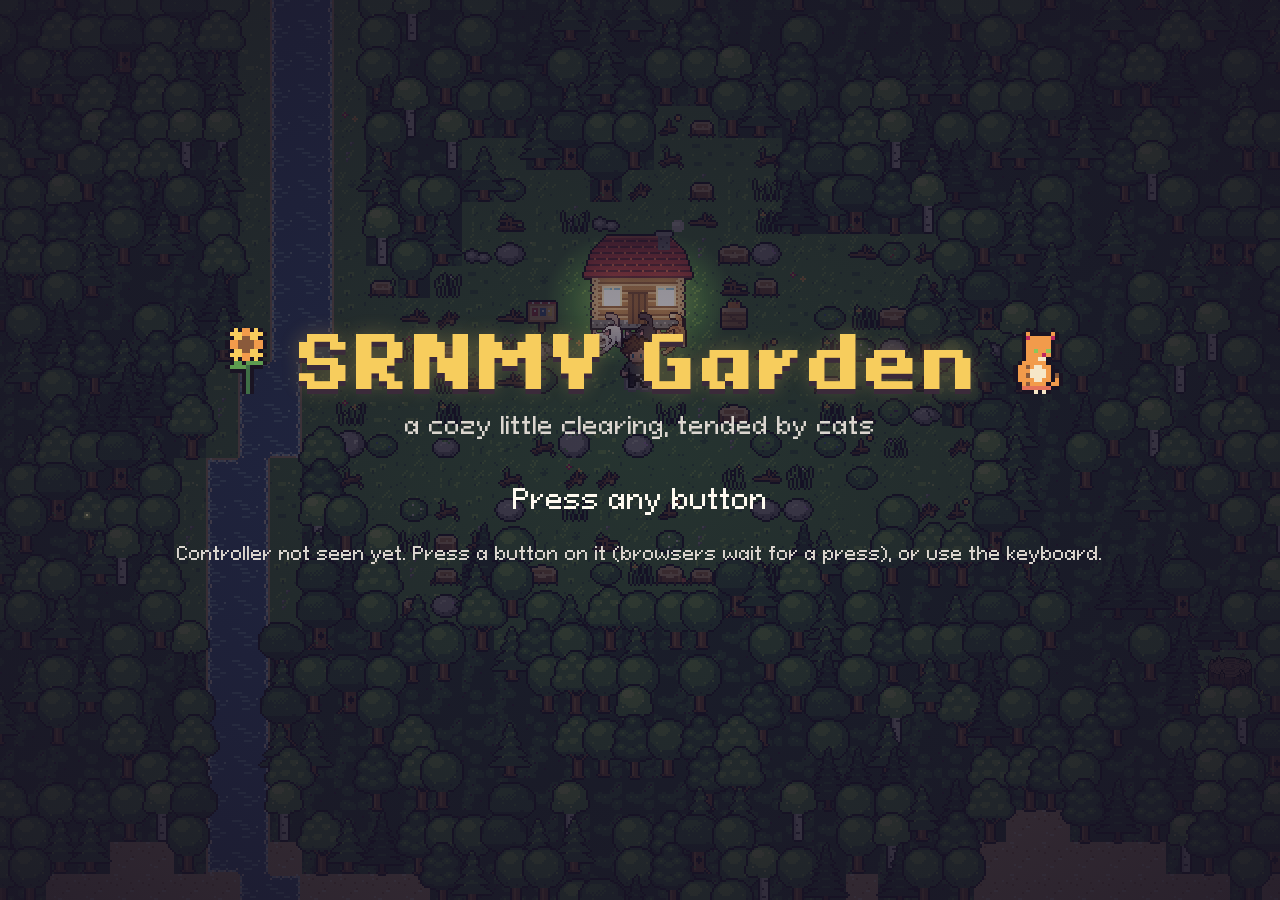
==== commit d89f835f: "Flat pieces (ponds, bedrolls) cast no shadow; greenhouse and glass potting house shadows start at th" ====
--- a/index.html
+++ b/index.html
@@ -9,9 +9,9 @@
   <link rel="icon" href="data:image/svg+xml,%3Csvg xmlns='http://www.w3.org/2000/svg' viewBox='0 0 16 16'%3E%3Crect width='16' height='16' fill='%235d9b4f'/%3E%3Ccircle cx='8' cy='6' r='4' fill='%23f7cd5d'/%3E%3Crect x='7' y='9' width='2' height='6' fill='%233f6e46'/%3E%3C/svg%3E">
   <link rel="preload" href="fonts/PixeloidSans.ttf" as="font" type="font/ttf" crossorigin>
   <!--version:start-->
-  <meta name="game-version" content="2026.11.17-1204">
-  <link rel="stylesheet" href="css/style.css?v=2026.11.17-1204">
-  <script type="importmap">{"imports":{"./js/audio.js":"./js/audio.js?v=2026.11.17-1204","./js/bugs.js":"./js/bugs.js?v=2026.11.17-1204","./js/catbrain.js":"./js/catbrain.js?v=2026.11.17-1204","./js/cats.js":"./js/cats.js?v=2026.11.17-1204","./js/data.js":"./js/data.js?v=2026.11.17-1204","./js/daytime.js":"./js/daytime.js?v=2026.11.17-1204","./js/decorations.js":"./js/decorations.js?v=2026.11.17-1204","./js/economy.js":"./js/economy.js?v=2026.11.17-1204","./js/farm.js":"./js/farm.js?v=2026.11.17-1204","./js/fishing.js":"./js/fishing.js?v=2026.11.17-1204","./js/game.js":"./js/game.js?v=2026.11.17-1204","./js/input.js":"./js/input.js?v=2026.11.17-1204","./js/interior.js":"./js/interior.js?v=2026.11.17-1204","./js/inventory.js":"./js/inventory.js?v=2026.11.17-1204","./js/jobs.js":"./js/jobs.js?v=2026.11.17-1204","./js/main.js":"./js/main.js?v=2026.11.17-1204","./js/menus.js":"./js/menus.js?v=2026.11.17-1204","./js/modes.js":"./js/modes.js?v=2026.11.17-1204","./js/orchard.js":"./js/orchard.js?v=2026.11.17-1204","./js/particles.js":"./js/particles.js?v=2026.11.17-1204","./js/player.js":"./js/player.js?v=2026.11.17-1204","./js/render.js":"./js/render.js?v=2026.11.17-1204","./js/spirits.js":"./js/spirits.js?v=2026.11.17-1204","./js/sprites.js":"./js/sprites.js?v=2026.11.17-1204","./js/state.js":"./js/state.js?v=2026.11.17-1204","./js/tools.js":"./js/tools.js?v=2026.11.17-1204","./js/ui.js":"./js/ui.js?v=2026.11.17-1204","./js/weather.js":"./js/weather.js?v=2026.11.17-1204","./js/workshop.js":"./js/workshop.js?v=2026.11.17-1204","./js/world.js":"./js/world.js?v=2026.11.17-1204"}}</script>
+  <meta name="game-version" content="2026.11.17-1207">
+  <link rel="stylesheet" href="css/style.css?v=2026.11.17-1207">
+  <script type="importmap">{"imports":{"./js/audio.js":"./js/audio.js?v=2026.11.17-1207","./js/bugs.js":"./js/bugs.js?v=2026.11.17-1207","./js/catbrain.js":"./js/catbrain.js?v=2026.11.17-1207","./js/cats.js":"./js/cats.js?v=2026.11.17-1207","./js/data.js":"./js/data.js?v=2026.11.17-1207","./js/daytime.js":"./js/daytime.js?v=2026.11.17-1207","./js/decorations.js":"./js/decorations.js?v=2026.11.17-1207","./js/economy.js":"./js/economy.js?v=2026.11.17-1207","./js/farm.js":"./js/farm.js?v=2026.11.17-1207","./js/fishing.js":"./js/fishing.js?v=2026.11.17-1207","./js/game.js":"./js/game.js?v=2026.11.17-1207","./js/input.js":"./js/input.js?v=2026.11.17-1207","./js/interior.js":"./js/interior.js?v=2026.11.17-1207","./js/inventory.js":"./js/inventory.js?v=2026.11.17-1207","./js/jobs.js":"./js/jobs.js?v=2026.11.17-1207","./js/main.js":"./js/main.js?v=2026.11.17-1207","./js/menus.js":"./js/menus.js?v=2026.11.17-1207","./js/modes.js":"./js/modes.js?v=2026.11.17-1207","./js/orchard.js":"./js/orchard.js?v=2026.11.17-1207","./js/particles.js":"./js/particles.js?v=2026.11.17-1207","./js/player.js":"./js/player.js?v=2026.11.17-1207","./js/render.js":"./js/render.js?v=2026.11.17-1207","./js/spirits.js":"./js/spirits.js?v=2026.11.17-1207","./js/sprites.js":"./js/sprites.js?v=2026.11.17-1207","./js/state.js":"./js/state.js?v=2026.11.17-1207","./js/tools.js":"./js/tools.js?v=2026.11.17-1207","./js/ui.js":"./js/ui.js?v=2026.11.17-1207","./js/weather.js":"./js/weather.js?v=2026.11.17-1207","./js/workshop.js":"./js/workshop.js?v=2026.11.17-1207","./js/world.js":"./js/world.js?v=2026.11.17-1207"}}</script>
   <!--version:end-->
 </head>
 <body>
@@ -34,6 +34,6 @@
       <div id="padtest" class="panel"></div>
     </div>
   </div>
-  <script type="module" src="js/main.js?v=2026.11.17-1204"></script>
+  <script type="module" src="js/main.js?v=2026.11.17-1207"></script>
 </body>
 </html>
